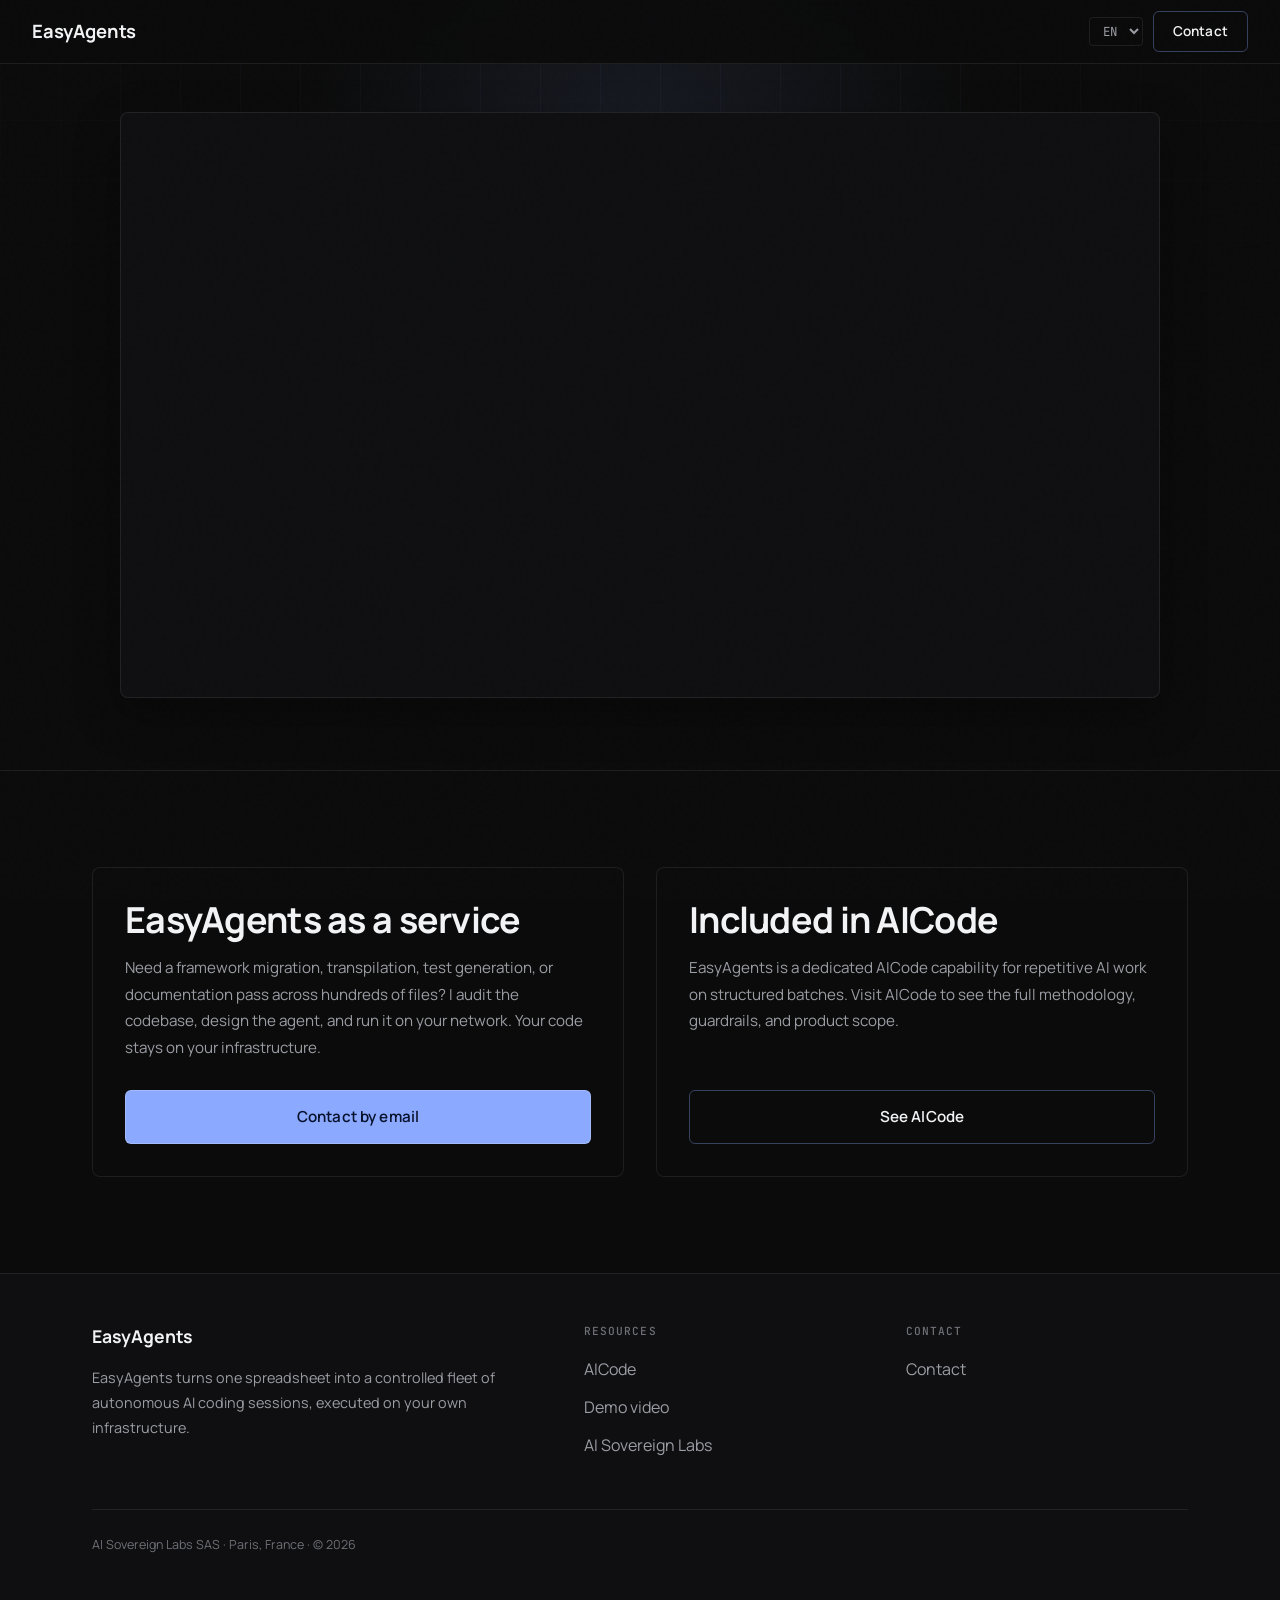
==== index.html @ 942fb8a6 "Update index.html" ====
<!doctype html>
<html lang="en">
  <head>
    <!-- Core document metadata copied from the AICode site pattern and adapted to EasyAgents. -->
    <meta charset="UTF-8" />
    <meta name="viewport" content="width=device-width, initial-scale=1.0" />
    <title>
      EasyAgents: The power of 500 software engineers in a single spreadsheet
    </title>
    <meta
      name="description"
      content="EasyAgents automates repetitive AI workflows on lists of files: tests, documentation, migrations, and transpilation at scale, on your own infrastructure."
    />
    <link
      rel="icon"
      href="data:image/svg+xml,<svg xmlns=%22http://www.w3.org/2000/svg%22 viewBox=%220 0 100 100%22><text y=%22.9em%22 font-size=%2290%22>📊</text></svg>"
    />

    <!-- Social metadata mirrors the public-site contract used by the existing marketing pages. -->
    <meta property="og:type" content="website" />
    <meta property="og:url" content="https://easy-agents.ai/" />
    <meta
      property="og:title"
      content="EasyAgents: The power of 500 software engineers in a single spreadsheet"
    />
    <meta
      property="og:description"
      content="EasyAgents automates repetitive AI workflows on lists of files: tests, documentation, migrations, and transpilation at scale, on your own infrastructure."
    />
    <meta property="twitter:card" content="summary" />
    <meta property="twitter:url" content="https://easy-agents.ai/" />
    <meta
      property="twitter:title"
      content="EasyAgents: The power of 500 software engineers in a single spreadsheet"
    />
    <meta
      property="twitter:description"
      content="EasyAgents automates repetitive AI workflows on lists of files: tests, documentation, migrations, and transpilation at scale, on your own infrastructure."
    />
    <meta name="referrer" content="strict-origin-when-cross-origin" />

    <!-- Fonts stay aligned with the current AICode homepage typography: one sans family for marketing/UI copy and one monospace family for technical accents. -->
    <link rel="preconnect" href="https://fonts.googleapis.com" />
    <link rel="preconnect" href="https://fonts.gstatic.com" crossorigin />
    <link
      rel="stylesheet"
      href="https://fonts.googleapis.com/css2?family=Manrope:wght@400;500;600;700;800&family=JetBrains+Mono:wght@400;500;600&display=swap"
    />
    <link rel="stylesheet" href="/index.css" />
    <script defer src="/index.js"></script>
  </head>

  <body>
    <!-- The top navigation intentionally keeps only the brand, language switcher, and contact action. -->
    <nav class="site-nav">
      <a href="#hero" class="nav-brand" aria-label="EasyAgents home">
        <span>EasyAgents</span>
      </a>

      <div class="nav-right">
        <div class="lang-switcher">
          <select onchange="switchLang(this)" aria-label="Language selection">
            <option value="en" selected>EN</option>
            <option value="fr">FR</option>
          </select>
        </div>

        <a
          href="#"
          id="nav-contact"
          class="btn btn-outline nav-contact"
          onclick="handleContactClick(event)"
          >Contact</a
        >
      </div>
    </nav>

    <!-- The landing page stays intentionally minimal: one video hero, two offer cards, one compact footer. -->
    <main>
      <!-- The hero stays video-only on purpose. The hidden h1 preserves document semantics and accessibility. -->
      <section id="hero" class="section hero-section">
        <div class="hero-grid-bg"></div>
        <div class="hero-glow"></div>

        <div class="container hero-container">
          <h1 class="sr-only">
            EasyAgents: The power of 500 software engineers in a single
            spreadsheet
          </h1>

          <div class="hero-video-frame reveal">
            <iframe
              src="https://www.youtube-nocookie.com/embed/KuNW4_GQmFE"
              title="EasyAgents: The power of 500 software engineers in a single spreadsheet"
              allow="
                accelerometer;
                autoplay;
                clipboard-write;
                encrypted-media;
                gyroscope;
                picture-in-picture;
              "
              allowfullscreen
              loading="lazy"
              referrerpolicy="strict-origin-when-cross-origin"
            ></iframe>
          </div>
        </div>
      </section>

      <!-- The offer section explains both the service model and the product relationship without adding extra navigation complexity. -->
      <section id="offers" class="section">
        <div class="container">
          <div class="cards-grid">
            <article class="site-card reveal reveal-delay-1">
              <div class="site-card-body">
                <h2>EasyAgents as a service</h2>
                <p>
                  Need a framework migration, transpilation, test generation, or
                  documentation pass across hundreds of files? I audit the
                  codebase, design the agent, and run it on your network. Your
                  code stays on your infrastructure.
                </p>
              </div>

              <div class="site-card-actions">
                <a
                  href="#"
                  id="service-contact"
                  class="btn btn-primary btn-full"
                  onclick="handleContactClick(event)"
                  >Contact by email</a
                >
              </div>
            </article>

            <article class="site-card reveal reveal-delay-2">
              <div class="site-card-body">
                <h2>Included in AICode</h2>
                <p>
                  EasyAgents is a dedicated AICode capability for repetitive AI
                  work on structured batches. Visit AICode to see the full
                  methodology, guardrails, and product scope.
                </p>
              </div>

              <div class="site-card-actions">
                <a
                  href="https://ai-code.ai/"
                  target="_blank"
                  rel="noopener"
                  class="btn btn-outline btn-full"
                  >See AICode</a
                >
              </div>
            </article>
          </div>
        </div>
      </section>
    </main>

    <!-- The footer keeps the public-site tone of AICode while staying intentionally lighter. -->
    <footer id="legal">
      <div class="container">
        <div class="footer-inner">
          <div class="footer-brand reveal reveal-delay-1">
            <div class="footer-title">EasyAgents</div>
            <p>
              EasyAgents turns one spreadsheet into a controlled fleet of
              autonomous AI coding sessions, executed on your own
              infrastructure.
            </p>
          </div>

          <div class="footer-col reveal reveal-delay-2">
            <h3>Resources</h3>
            <ul>
              <li>
                <a href="https://ai-code.ai/" target="_blank" rel="noopener"
                  >AICode</a
                >
              </li>
              <li>
                <a
                  href="https://www.youtube.com/watch?v=o988mUmmjLc"
                  target="_blank"
                  rel="noopener"
                  >Demo video</a
                >
              </li>
              <li>
                <a
                  href="https://aisovereignlabs.ai/"
                  target="_blank"
                  rel="noopener"
                  >AI Sovereign Labs</a
                >
              </li>
            </ul>
          </div>

          <div class="footer-col reveal reveal-delay-3">
            <h3>Contact</h3>
            <ul>
              <li>
                <a
                  href="#"
                  id="footer-contact"
                  onclick="handleContactClick(event)"
                  >Contact</a
                >
              </li>
            </ul>
          </div>
        </div>

        <!-- The legal line deliberately stays compact, following the lighter public-site pattern. -->
        <div class="footer-bottom reveal reveal-delay-3">
          <div class="footer-legal">
            AI Sovereign Labs SAS · Paris, France · © 2026
          </div>
        </div>
      </div>
    </footer>
<a href="https://uno.directory" target="_blank" rel="noopener">
  <img src="https://uno.directory/uno-directory.svg" alt="Listed on Uno Directory" width="120" height="30" />
</a>
  </body>
</html>
---- index.css ----
/* ========== RESET & BASE ========== */
*,
*::before,
*::after {
  box-sizing: border-box;
  margin: 0;
  padding: 0;
}

html {
  scroll-behavior: smooth;
  font-size: 16px;
}

body {
  background: #0b0b0b;
  color: #f2f3f5;
  font-family: "Manrope", sans-serif;
  font-weight: 400;
  line-height: 1.65;
  overflow-x: hidden;
}

/* ========== CSS VARIABLES ========== */
/* Cool blue accent + neutrals, aligned with the AICode homepage "B" system. */
:root {
  --accent: #8aa9ff;
  --accent-dim: #6e8fe0;
  --accent-soft: #aebfff;
  --accent-glow: rgba(138, 169, 255, 0.16);
  --accent-tint: rgba(138, 169, 255, 0.08);
  --bg: #0b0b0b;
  --bg2: #0f0f11;
  --bg3: #141417;
  --border: rgba(255, 255, 255, 0.08);
  --border-bright: rgba(138, 169, 255, 0.34);
  --text: #f2f3f5;
  --text-dim: #9b9da4;
  --text-muted: #6e7077;
}

/* ========== SCROLLBAR ========== */
::-webkit-scrollbar {
  width: 8px;
}

::-webkit-scrollbar-track {
  background: var(--bg);
}

::-webkit-scrollbar-thumb {
  background: var(--accent-dim);
  border-radius: 2px;
}

/* ========== NOISE TEXTURE OVERLAY ========== */
body::before {
  content: "";
  position: fixed;
  inset: 0;
  background-image: url("data:image/svg+xml,%3Csvg viewBox='0 0 256 256' xmlns='http://www.w3.org/2000/svg'%3E%3Cfilter id='n'%3E%3CfeTurbulence type='fractalNoise' baseFrequency='0.9' numOctaves='4' stitchTiles='stitch'/%3E%3C/filter%3E%3Crect width='100%25' height='100%25' filter='url(%23n)' opacity='0.025'/%3E%3C/svg%3E");
  pointer-events: none;
  z-index: 1000;
  opacity: 0.6;
}

/* ========== TYPOGRAPHY ========== */
/* Mirror the AICode homepage font system so both public sites feel like the same product family. */
h1,
h2 {
  font-family: "Manrope", sans-serif;
  font-weight: 700;
  line-height: 1.1;
  letter-spacing: -0.02em;
}

h2 {
  font-size: clamp(1.44rem, 2.8vw, 2.4rem);
}

/* Reserve the monospace family for compact technical labels, comparable to AICode's eyebrow and code accents. */
h3 {
  font-family: "JetBrains Mono", monospace;
  font-size: 0.7rem;
  font-weight: 500;
  letter-spacing: 0.1em;
  text-transform: uppercase;
}

p {
  line-height: 1.75;
}

a {
  color: inherit;
  text-decoration: none;
}

/* Keep future technical snippets on the same monospace family used by the main AICode marketing site. */
code,
.mono {
  font-family: "JetBrains Mono", monospace;
}

/* ========== LAYOUT ========== */
.container {
  max-width: 1160px;
  margin: 0 auto;
  padding: 0 2rem;
}

.section {
  padding: 6rem 0;
  position: relative;
}

.section + .section {
  border-top: 1px solid var(--border);
}

/* ========== ACCESSIBILITY ========== */
.sr-only {
  position: absolute;
  width: 1px;
  height: 1px;
  padding: 0;
  margin: -1px;
  overflow: hidden;
  clip: rect(0, 0, 0, 0);
  white-space: nowrap;
  border: 0;
}

/* ========== SCROLL REVEAL ========== */
.reveal {
  opacity: 0;
  transform: translateY(32px);
  transition:
    opacity 0.7s cubic-bezier(0.22, 0.61, 0.36, 1),
    transform 0.7s cubic-bezier(0.22, 0.61, 0.36, 1);
}

.reveal.visible {
  opacity: 1;
  transform: none;
}

.reveal-delay-1 {
  transition-delay: 0.1s;
}

.reveal-delay-2 {
  transition-delay: 0.22s;
}

.reveal-delay-3 {
  transition-delay: 0.34s;
}

/* ========== BUTTONS ========== */
/* Both variants keep a visible outline, matching the AICode homepage button system. */
.btn {
  display: inline-flex;
  align-items: center;
  justify-content: center;
  gap: 0.5rem;
  padding: 0.85rem 1.8rem;
  border-radius: 6px;
  font-family: "Manrope", sans-serif;
  font-weight: 600;
  font-size: 0.95rem;
  letter-spacing: 0.01em;
  cursor: pointer;
  transition: all 0.22s;
  border: 1px solid transparent;
}

.btn-full {
  width: 100%;
}

.btn-primary {
  background: var(--accent);
  color: #08122c;
  border: 1px solid rgba(255, 255, 255, 0.22);
}

.btn-primary:hover {
  background: var(--accent-soft);
  transform: translateY(-1px);
  box-shadow: 0 6px 24px rgba(138, 169, 255, 0.3);
}

.btn-outline {
  background: transparent;
  color: var(--text);
  border: 1px solid var(--border-bright);
}

.btn-outline:hover {
  border-color: var(--accent);
  color: var(--accent);
  transform: translateY(-1px);
}

/* ========== TOP NAVIGATION ========== */
.site-nav {
  position: fixed;
  top: 0;
  left: 0;
  right: 0;
  z-index: 500;
  height: 64px;
  padding: 0 2rem;
  display: flex;
  align-items: center;
  justify-content: space-between;
  border-bottom: 1px solid var(--border);
  background: rgba(11, 11, 11, 0.88);
  backdrop-filter: blur(12px);
  -webkit-backdrop-filter: blur(12px);
  transition: background 0.3s;
}

.nav-brand {
  display: inline-flex;
  align-items: center;
  gap: 0.6rem;
  font-family: "Manrope", sans-serif;
  font-weight: 700;
  font-size: 1.15rem;
  letter-spacing: -0.01em;
}

.nav-right {
  display: flex;
  align-items: center;
  gap: 0.6rem;
}

.nav-contact {
  padding: 0.5rem 1.2rem;
  font-size: 0.85rem;
}

/* ========== LANGUAGE SWITCHER ========== */
.lang-switcher select {
  background: transparent;
  color: var(--text-dim);
  border: 1px solid var(--border);
  padding: 0.28rem 0.55rem;
  font-family: "JetBrains Mono", monospace;
  font-size: 0.78rem;
  border-radius: 4px;
  cursor: pointer;
  transition: all 0.2s;
}

.lang-switcher select:hover {
  border-color: var(--accent);
  color: var(--text);
}

.lang-switcher select option {
  background: var(--bg2);
  color: var(--text);
}

/* ========== HERO ========== */
.hero-section {
  padding-top: 112px;
  padding-bottom: 4.5rem;
  overflow: hidden;
}

.hero-grid-bg {
  position: absolute;
  inset: 0;
  background-image:
    linear-gradient(rgba(138, 169, 255, 0.05) 1px, transparent 1px),
    linear-gradient(90deg, rgba(138, 169, 255, 0.05) 1px, transparent 1px);
  background-size: 60px 60px;
  mask-image: radial-gradient(ellipse 80% 60% at 50% 0%, black, transparent);
  -webkit-mask-image: radial-gradient(
    ellipse 80% 60% at 50% 0%,
    black,
    transparent
  );
}

.hero-glow {
  position: absolute;
  top: -120px;
  left: 50%;
  transform: translateX(-50%);
  width: 700px;
  height: 500px;
  background: radial-gradient(
    ellipse,
    rgba(138, 169, 255, 0.1) 0%,
    transparent 70%
  );
  pointer-events: none;
}

.hero-container {
  position: relative;
  z-index: 2;
}

.hero-video-frame {
  max-width: 1040px;
  margin: 0 auto;
  border-radius: 8px;
  overflow: hidden;
  border: 1px solid var(--border);
  background: var(--bg2);
  box-shadow: 0 16px 44px rgba(0, 0, 0, 0.35);
}

.hero-video-frame iframe {
  width: 100%;
  aspect-ratio: 16 / 9;
  display: block;
  border: none;
}

/* ========== OFFER CARDS ========== */
.cards-grid {
  display: grid;
  grid-template-columns: repeat(2, minmax(0, 1fr));
  gap: 2rem;
}

.site-card {
  display: flex;
  flex-direction: column;
  min-height: 100%;
  padding: 2rem;
  border: 1px solid var(--border);
  border-radius: 8px;
  background: var(--bg);
  transition:
    border-color 0.3s,
    transform 0.3s;
}

.site-card:hover {
  border-color: var(--border-bright);
  transform: translateY(-3px);
}

.site-card-body p {
  margin-top: 1rem;
  color: var(--text-dim);
  font-size: 0.95rem;
}

.site-card-actions {
  margin-top: auto;
  padding-top: 1.75rem;
}

/* ========== FOOTER ========== */
footer {
  background: var(--bg2);
  border-top: 1px solid var(--border);
  padding: 3rem 0;
}

.footer-inner {
  display: grid;
  grid-template-columns: 1.6fr 1fr 1fr;
  gap: 2.5rem;
}

.footer-title {
  font-family: "Manrope", sans-serif;
  font-weight: 700;
  font-size: 1.1rem;
  letter-spacing: -0.01em;
}

.footer-brand p {
  margin-top: 0.85rem;
  color: var(--text-dim);
  font-size: 0.9rem;
  max-width: 28rem;
}

.footer-col ul {
  list-style: none;
}

.footer-col h3 {
  color: var(--text-muted);
  margin-bottom: 1rem;
}

.footer-col li {
  margin-bottom: 0.7rem;
}

.footer-col a {
  color: var(--text-dim);
  transition: color 0.2s;
}

.footer-col a:hover {
  color: var(--accent);
}

.footer-bottom {
  margin-top: 2.5rem;
  padding-top: 1.5rem;
  border-top: 1px solid var(--border);
}

.footer-legal {
  color: var(--text-muted);
  font-size: 0.78rem;
  line-height: 1.7;
}

/* ========== RESPONSIVE ========== */
@media (max-width: 900px) {
  .cards-grid {
    grid-template-columns: 1fr;
  }

  .footer-inner {
    grid-template-columns: 1fr 1fr;
  }
}

@media (max-width: 600px) {
  .site-nav {
    height: 60px;
    padding: 0 1rem;
  }

  .nav-right {
    gap: 0.4rem;
  }

  .nav-contact,
  .btn {
    padding: 0.75rem 1rem;
  }

  .nav-contact {
    font-size: 0.82rem;
  }

  .container {
    padding: 0 1rem;
  }

  .section {
    padding: 4.5rem 0;
  }

  .hero-section {
    padding-top: 96px;
    padding-bottom: 3.5rem;
  }

  .site-card {
    padding: 1.5rem;
  }

  .footer-inner {
    grid-template-columns: 1fr;
  }
}
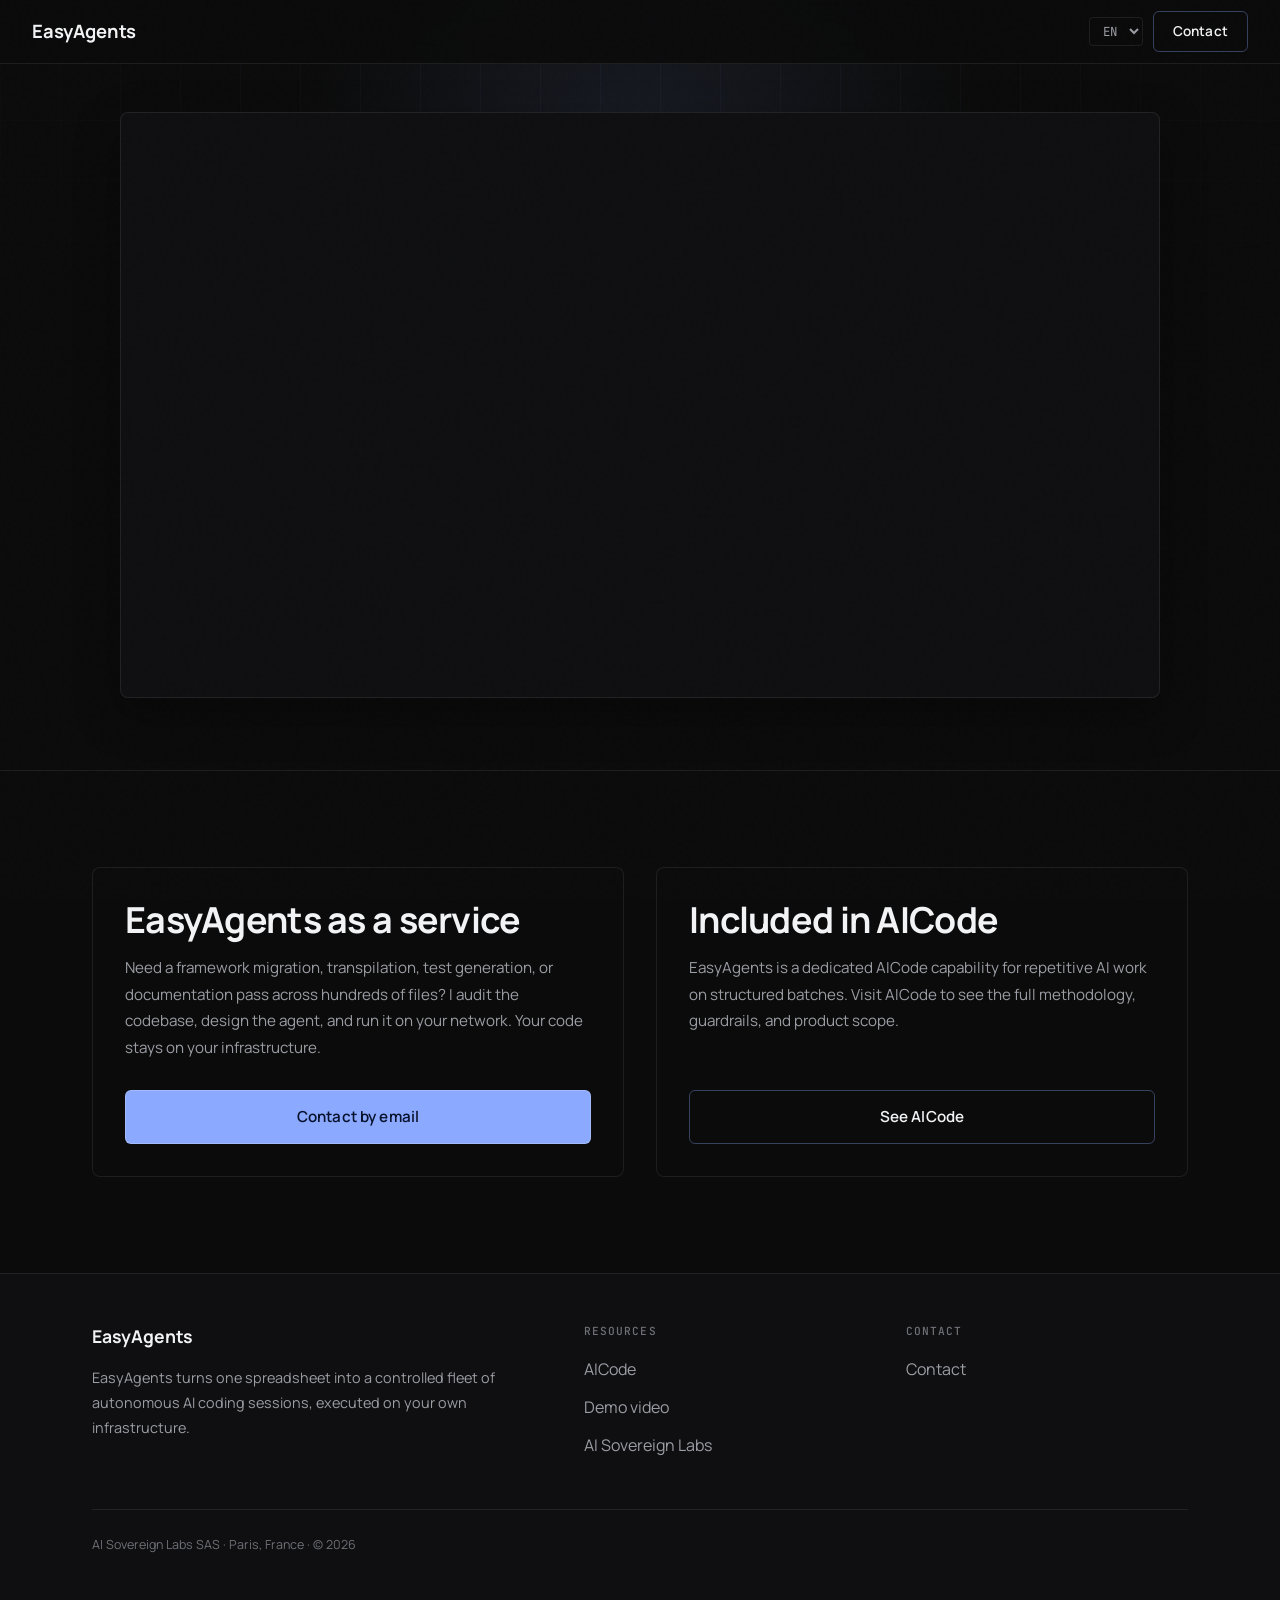
==== commit 6be40f5e: "Update index.html" ====
--- a/index.html
+++ b/index.html
@@ -222,8 +222,5 @@
         </div>
       </div>
     </footer>
-<a href="https://uno.directory" target="_blank" rel="noopener">
-  <img src="https://uno.directory/uno-directory.svg" alt="Listed on Uno Directory" width="120" height="30" />
-</a>
   </body>
 </html>
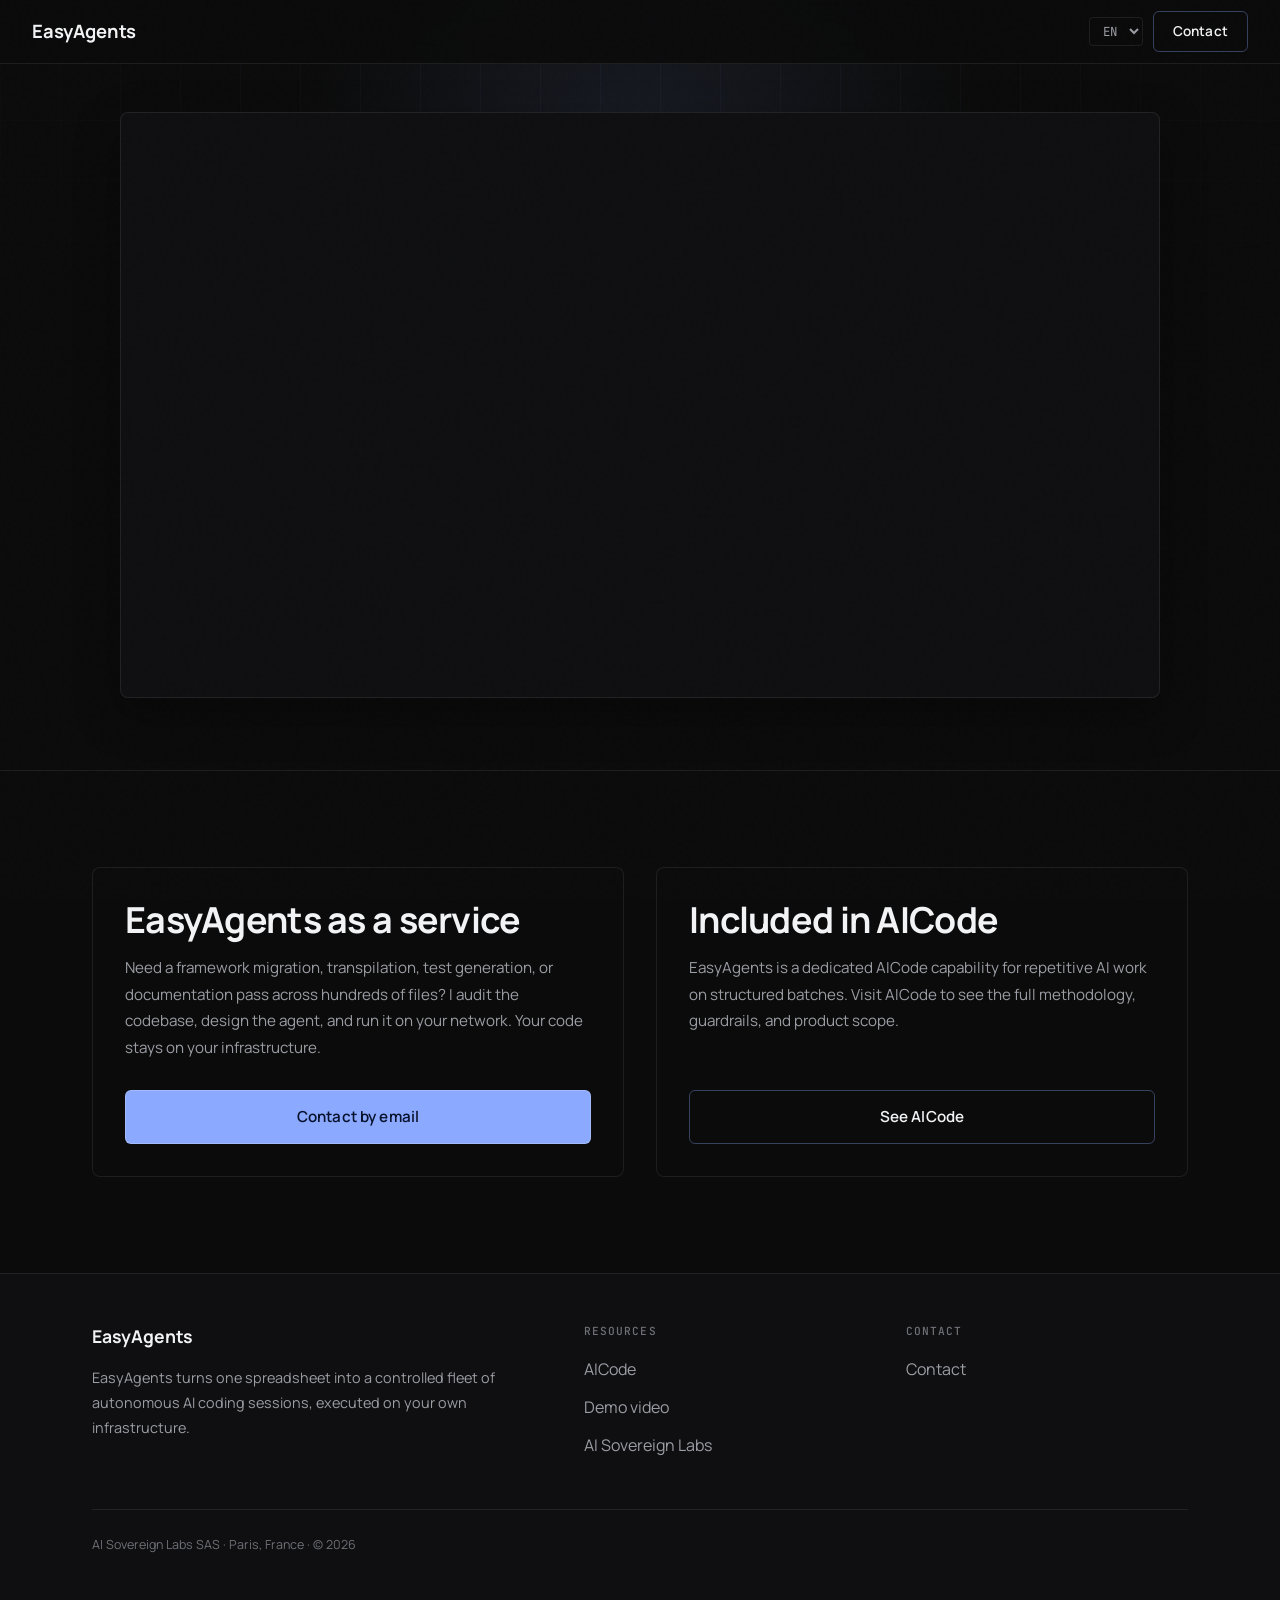
==== commit aff43c02: "Update index.html" ====
--- a/index.html
+++ b/index.html
@@ -222,5 +222,6 @@
         </div>
       </div>
     </footer>
+<a href="https://navs.site" title="AI Sites | 2026">AI Nav Site</a>
   </body>
 </html>
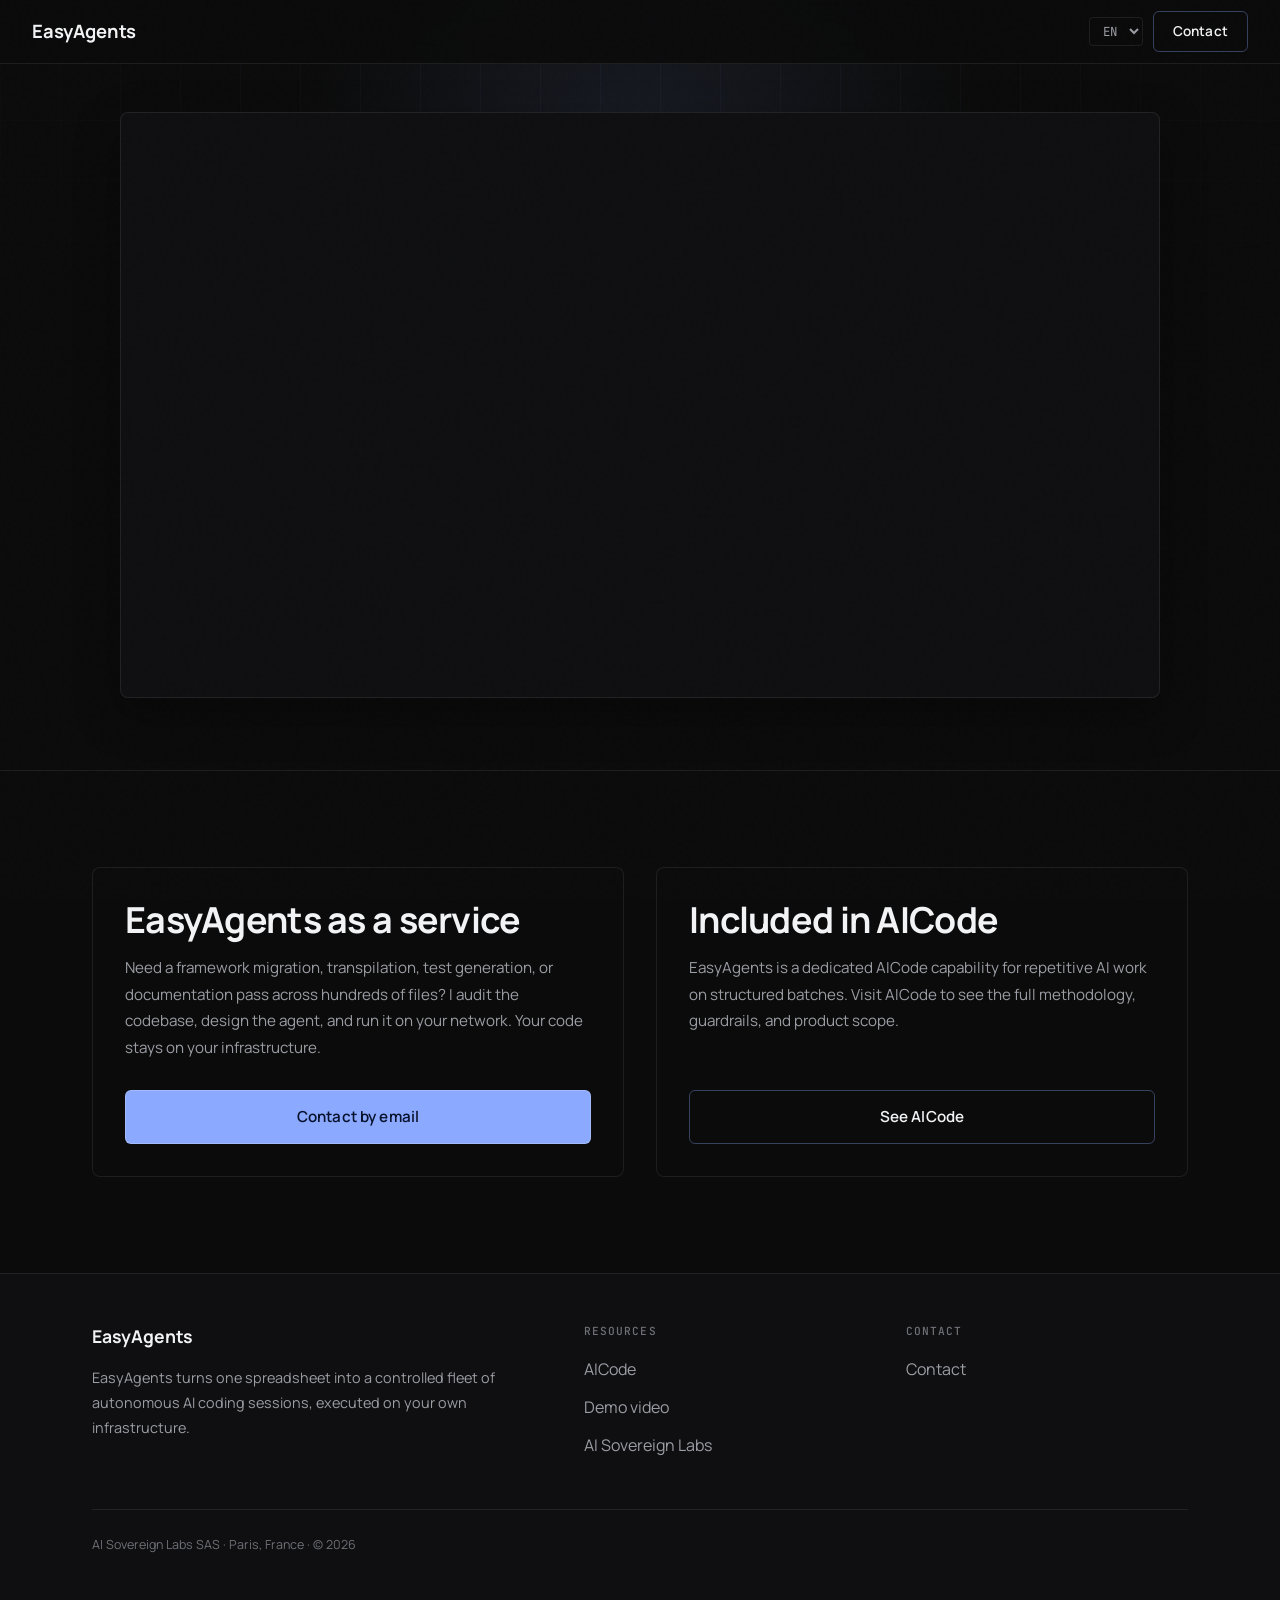
==== commit 53d96c8f: "Update index.html" ====
--- a/index.html
+++ b/index.html
@@ -222,6 +222,5 @@
         </div>
       </div>
     </footer>
-<a href="https://navs.site" title="AI Sites | 2026">AI Nav Site</a>
   </body>
 </html>
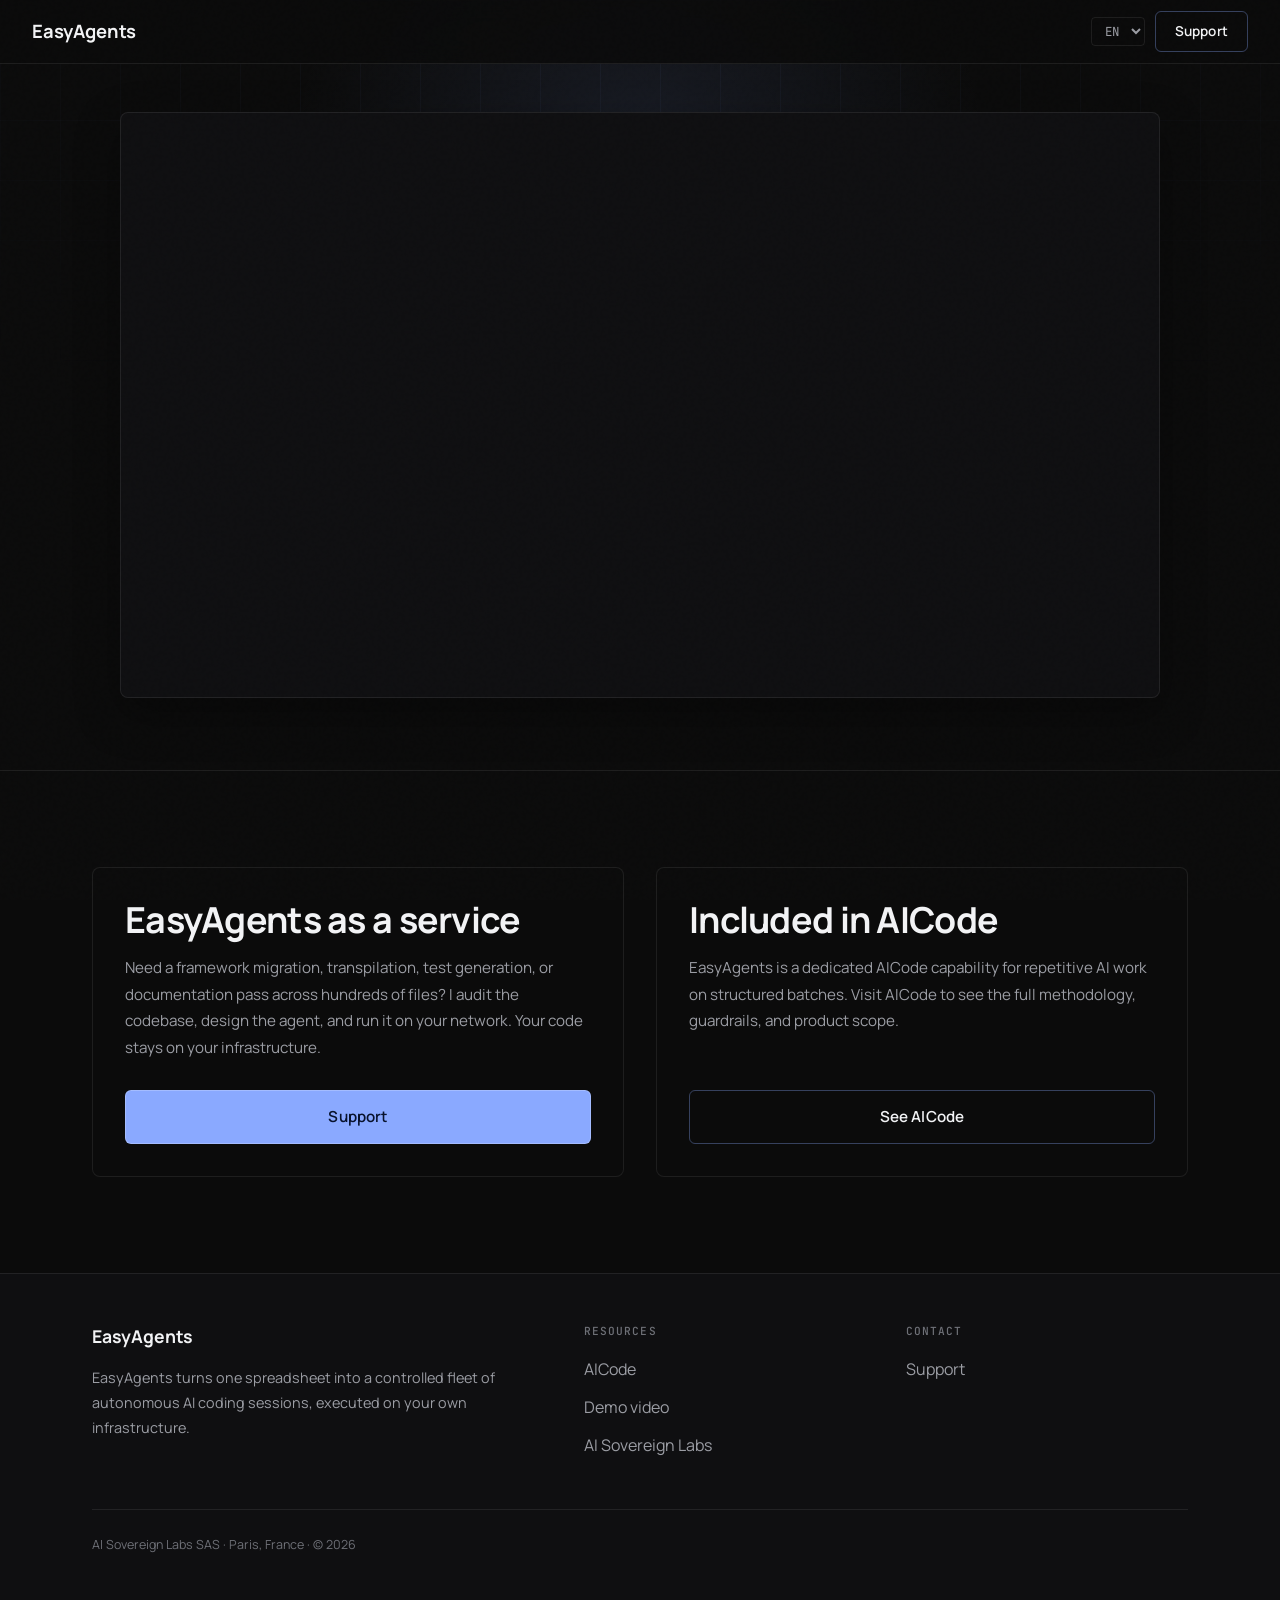
==== commit 1265b18e: "Add files via upload" ====
--- a/index.html
+++ b/index.html
@@ -51,9 +51,9 @@
   </head>
 
   <body>
-    <!-- The top navigation intentionally keeps only the brand, language switcher, and contact action. -->
+    <!-- The top navigation intentionally keeps only the brand, language switcher, and support action. -->
     <nav class="site-nav">
-      <a href="#hero" class="nav-brand" aria-label="EasyAgents home">
+      <a href="/" class="nav-brand" aria-label="EasyAgents home">
         <span>EasyAgents</span>
       </a>
 
@@ -66,11 +66,12 @@
         </div>
 
         <a
-          href="#"
+          href="https://aisovereignlabs.zohodesk.eu"
+          target="_blank"
+          rel="noopener"
           id="nav-contact"
           class="btn btn-outline nav-contact"
-          onclick="handleContactClick(event)"
-          >Contact</a
+          >Support</a
         >
       </div>
     </nav>
@@ -125,11 +126,12 @@
 
               <div class="site-card-actions">
                 <a
-                  href="#"
+                  href="https://aisovereignlabs.zohodesk.eu"
+                  target="_blank"
+                  rel="noopener"
                   id="service-contact"
                   class="btn btn-primary btn-full"
-                  onclick="handleContactClick(event)"
-                  >Contact by email</a
+                  >Support</a
                 >
               </div>
             </article>
@@ -204,10 +206,11 @@
             <ul>
               <li>
                 <a
-                  href="#"
+                  href="https://aisovereignlabs.zohodesk.eu"
+                  target="_blank"
+                  rel="noopener"
                   id="footer-contact"
-                  onclick="handleContactClick(event)"
-                  >Contact</a
+                  >Support</a
                 >
               </li>
             </ul>
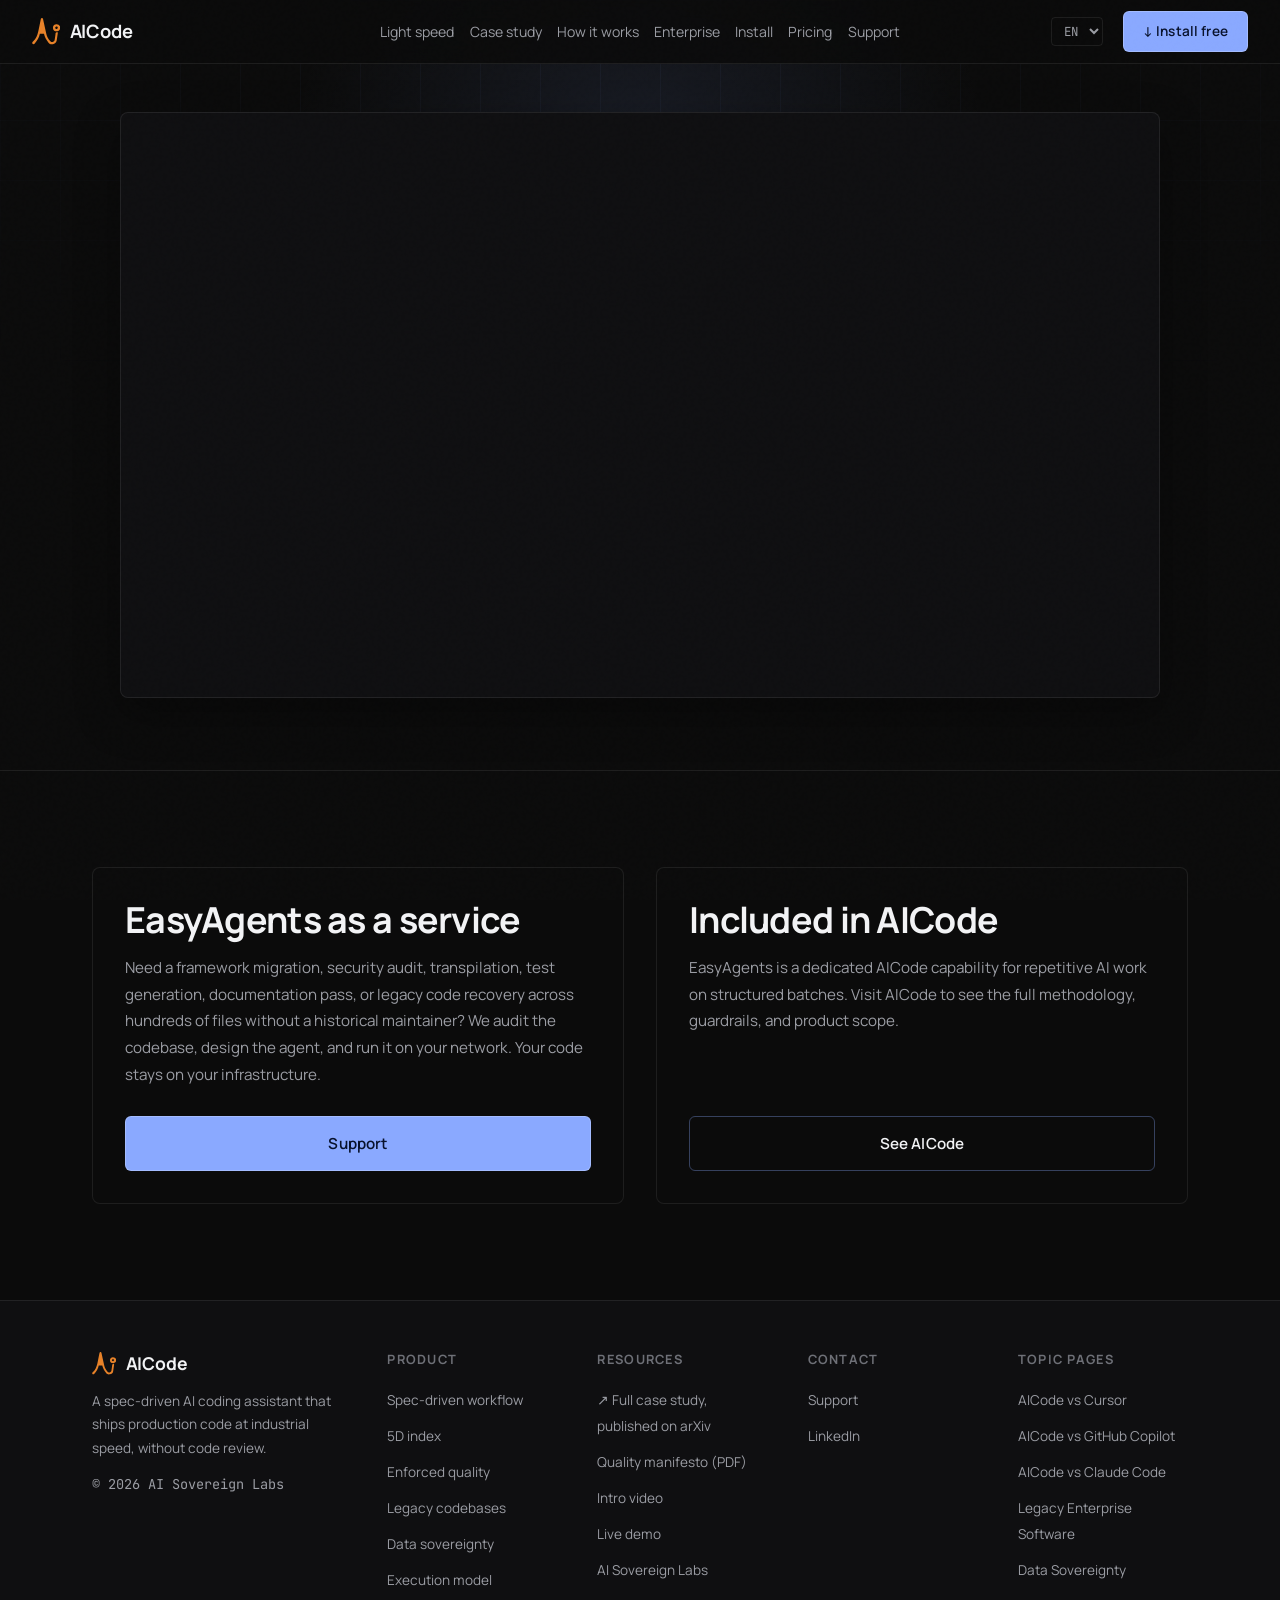
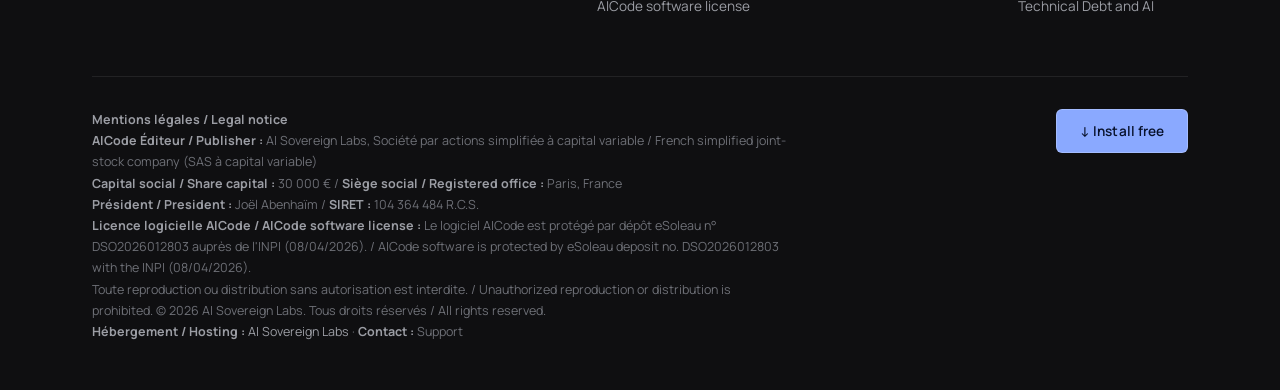
==== commit 6d038029: "Add files via upload" ====
--- a/index.html
+++ b/index.html
@@ -47,36 +47,88 @@
       href="https://fonts.googleapis.com/css2?family=Manrope:wght@400;500;600;700;800&family=JetBrains+Mono:wght@400;500;600&display=swap"
     />
     <link rel="stylesheet" href="/index.css" />
+    <!-- The shared shell styles are mirrored locally because easy-agents.ai is deployed separately. -->
+    <link rel="stylesheet" href="/assets/header.css" />
+    <link rel="stylesheet" href="/assets/footer.css" />
     <script defer src="/index.js"></script>
   </head>
 
   <body>
-    <!-- The top navigation intentionally keeps only the brand, language switcher, and support action. -->
+    <!-- AICODE_SHARED_HEADER_START: generated from partials/header.html -->
     <nav class="site-nav">
-      <a href="/" class="nav-brand" aria-label="EasyAgents home">
-        <span>EasyAgents</span>
+      <a href="https://ai-code.ai/" class="nav-logo" aria-label="AICode home">
+        <svg
+          xmlns="http://www.w3.org/2000/svg"
+          viewBox="0 0 100 100"
+          class="logo-svg"
+        >
+          <path
+            fill="currentColor"
+            d="M1,90.4 C4.3,86.6 8.1,83.5 10.9,79.7 C18.8,69.5 21.2,57 23.9,44.8 C26.6,32.9 28.6,20.8 31.2,8.8 C31.6,6.6 32.4,3.8 35.6,4 C39.2,4.3 39.4,7.3 40,9.9 C43.7,26.6 47.3,43.3 51,59.9 C53.2,69.9 58.3,78.4 64.8,86.1 C66.2,87.8 68.8,89.8 70.6,89.6 C75.2,89.1 79.8,87.2 80.8,82.1 C82.3,75.1 83,68 84,60.9 C84.1,59.8 83.7,58.2 84.3,57.5 C85.7,55.8 87.6,53.4 89.4,53.3 C92.2,53.2 92.3,56.2 92,58.5 C90.7,67.3 89.4,76.1 88,84.9 C86.8,92.5 81.1,95.2 74.5,97 C68.3,98.6 63.5,97.3 59,91.8 C51.2,82.4 45.6,72.2 42.8,60.2 C38,60.2 33.2,60.2 28.1,60.2 C25.7,73.6 18.2,84.4 9.8,94.6 C7.5,97.5 4.6,97.5 1.3,95.7 L1,90.4Z M37.3,52 C34.8,52 33.1,52 30.8,52 C32.3,44 33.8,36.3 35.4,28.1 C37,35.5 38.6,42.3 39.8,49.3 C39.98,50 38.2,51.1 37.3,52Z"
+          />
+          <path
+            fill="currentColor"
+            d="M101,42.6 C100.1,43.7 98.8,44.3 98.4,45.2 C95.6,51.4 87.4,51.9 83.1,50.5 C76.9,48.5 74,42.8 75,35.7 C75.8,30.2 80.8,26.4 86.6,25.9 C93.6,25.4 97.3,29.4 100.7,34.3 L101,42.6Z M86.7,34 C83.3,34.6 82.3,37.2 83.2,39.8 C83.7,41.2 86.3,42.8 87.9,42.7 C89.3,42.6 91.4,40.6 91.8,39 C92.6,36 90.9,34 86.7,34Z"
+          />
+        </svg>
+        <span>AICode</span>
       </a>
 
-      <div class="nav-right">
+      <!-- One shared panel hosts the single language selector and the single nav list.
+           Desktop keeps them inline, while mobile reuses the exact same nodes in the fullscreen sheet. -->
+      <div id="site-nav-panel" class="nav-panel" data-nav-panel aria-hidden="false">
         <div class="lang-switcher">
           <select onchange="switchLang(this)" aria-label="Language selection">
-            <option value="en" selected>EN</option>
+            <option value="en">EN</option>
             <option value="fr">FR</option>
           </select>
         </div>
-
-        <a
-          href="https://aisovereignlabs.zohodesk.eu"
-          target="_blank"
-          rel="noopener"
-          id="nav-contact"
-          class="btn btn-outline nav-contact"
-          >Support</a
-        >
+        <ul class="nav-links">
+          <li><a href="https://ai-code.ai/#hero">Light speed</a></li>
+          <li><a href="https://ai-code.ai/#case-study">Case study</a></li>
+          <li><a href="https://ai-code.ai/#speed">How it works</a></li>
+          <li><a href="https://ai-code.ai/#enterprise">Enterprise</a></li>
+          <li><a href="https://ai-code.ai/#install">Install</a></li>
+          <li><a href="https://ai-code.ai/#pricing">Pricing</a></li>
+          <li>
+            <a
+              href="https://aisovereignlabs.zohodesk.eu"
+              target="_blank"
+              rel="noopener"
+              id="nav-contact"
+              >Support</a
+            >
+          </li>
+        </ul>
       </div>
+
+      <a
+        href="https://marketplace.visualstudio.com/items?itemName=joelabenhaim.aicode-ja"
+        target="_blank"
+        rel="noopener"
+        class="btn btn-primary nav-cta"
+      >
+        ↓ Install free
+      </a>
+
+      <button
+        type="button"
+        class="nav-toggle"
+        data-nav-toggle
+        aria-controls="site-nav-panel"
+        aria-expanded="false"
+        aria-label="Open mobile menu"
+        data-label-open="Open mobile menu"
+        data-label-close="Close mobile menu"
+      >
+        <span class="nav-toggle-bar" aria-hidden="true"></span>
+        <span class="nav-toggle-bar" aria-hidden="true"></span>
+        <span class="nav-toggle-bar" aria-hidden="true"></span>
+      </button>
     </nav>
-
-    <!-- The landing page stays intentionally minimal: one video hero, two offer cards, one compact footer. -->
+    <!-- AICODE_SHARED_HEADER_END -->
+
+    <!-- The landing page stays intentionally minimal: one video hero and two offer cards. -->
     <main>
       <!-- The hero stays video-only on purpose. The hidden h1 preserves document semantics and accessibility. -->
       <section id="hero" class="section hero-section">
@@ -117,10 +169,11 @@
               <div class="site-card-body">
                 <h2>EasyAgents as a service</h2>
                 <p>
-                  Need a framework migration, transpilation, test generation, or
-                  documentation pass across hundreds of files? I audit the
-                  codebase, design the agent, and run it on your network. Your
-                  code stays on your infrastructure.
+                  Need a framework migration, security audit, transpilation,
+                  test generation, documentation pass, or legacy code recovery
+                  across hundreds of files without a historical maintainer? We
+                  audit the codebase, design the agent, and run it on your
+                  network. Your code stays on your infrastructure.
                 </p>
               </div>
 
@@ -147,11 +200,7 @@
               </div>
 
               <div class="site-card-actions">
-                <a
-                  href="https://ai-code.ai/"
-                  target="_blank"
-                  rel="noopener"
-                  class="btn btn-outline btn-full"
+                <a href="https://ai-code.ai/" class="btn btn-outline btn-full"
                   >See AICode</a
                 >
               </div>
@@ -161,48 +210,93 @@
       </section>
     </main>
 
-    <!-- The footer keeps the public-site tone of AICode while staying intentionally lighter. -->
+    <!-- AICODE_SHARED_FOOTER_START: generated from partials/footer.html -->
     <footer id="legal">
       <div class="container">
         <div class="footer-inner">
-          <div class="footer-brand reveal reveal-delay-1">
-            <div class="footer-title">EasyAgents</div>
+          <div class="footer-brand">
+            <div class="footer-logo">
+              <svg xmlns="http://www.w3.org/2000/svg" viewBox="0 0 100 100">
+                <path
+                  fill="currentColor"
+                  d="M1,90.4 C4.3,86.6 8.1,83.5 10.9,79.7 C18.8,69.5 21.2,57 23.9,44.8 C26.6,32.9 28.6,20.8 31.2,8.8 C31.6,6.6 32.4,3.8 35.6,4 C39.2,4.3 39.4,7.3 40,9.9 C43.7,26.6 47.3,43.3 51,59.9 C53.2,69.9 58.3,78.4 64.8,86.1 C66.2,87.8 68.8,89.8 70.6,89.6 C75.2,89.1 79.8,87.2 80.8,82.1 C82.3,75.1 83,68 84,60.9 C84.1,59.8 83.7,58.2 84.3,57.5 C85.7,55.8 87.6,53.4 89.4,53.3 C92.2,53.2 92.3,56.2 92,58.5 C90.7,67.3 89.4,76.1 88,84.9 C86.8,92.5 81.1,95.2 74.5,97 C68.3,98.6 63.5,97.3 59,91.8 C51.2,82.4 45.6,72.2 42.8,60.2 C38,60.2 33.2,60.2 28.1,60.2 C25.7,73.6 18.2,84.4 9.8,94.6 C7.5,97.5 4.6,97.5 1.3,95.7 L1,90.4Z M37.3,52 C34.8,52 33.1,52 30.8,52 C32.3,44 33.8,36.3 35.4,28.1 C37,35.5 38.6,42.3 39.8,49.3 C39.98,50 38.2,51.1 37.3,52Z"
+                />
+                <path
+                  fill="currentColor"
+                  d="M101,42.6 C100.1,43.7 98.8,44.3 98.4,45.2 C95.6,51.4 87.4,51.9 83.1,50.5 C76.9,48.5 74,42.8 75,35.7 C75.8,30.2 80.8,26.4 86.6,25.9 C93.6,25.4 97.3,29.4 100.7,34.3 L101,42.6Z M86.7,34 C83.3,34.6 82.3,37.2 83.2,39.8 C83.7,41.2 86.3,42.8 87.9,42.7 C89.3,42.6 91.4,40.6 91.8,39 C92.6,36 90.9,34 86.7,34Z"
+                />
+              </svg>
+              AICode
+            </div>
             <p>
-              EasyAgents turns one spreadsheet into a controlled fleet of
-              autonomous AI coding sessions, executed on your own
-              infrastructure.
+              A spec-driven AI coding assistant that ships production code at
+              industrial speed, without code review.
             </p>
-          </div>
-
-          <div class="footer-col reveal reveal-delay-2">
-            <h3>Resources</h3>
+            <p class="footer-copyright">© 2026 AI Sovereign Labs</p>
+          </div>
+
+          <div class="footer-col">
+            <h5>Product</h5>
             <ul>
-              <li>
-                <a href="https://ai-code.ai/" target="_blank" rel="noopener"
-                  >AICode</a
-                >
-              </li>
-              <li>
-                <a
-                  href="https://www.youtube.com/watch?v=o988mUmmjLc"
-                  target="_blank"
-                  rel="noopener"
-                  >Demo video</a
-                >
-              </li>
-              <li>
-                <a
-                  href="https://aisovereignlabs.ai/"
-                  target="_blank"
-                  rel="noopener"
+              <li><a href="https://ai-code.ai/workflow/">Spec-driven workflow</a></li>
+              <li><a href="https://ai-code.ai/index-5d/">5D index</a></li>
+              <li><a href="https://ai-code.ai/quality/">Enforced quality</a></li>
+              <li><a href="https://ai-code.ai/legacy/">Legacy codebases</a></li>
+              <li><a href="https://ai-code.ai/sovereignty/">Data sovereignty</a></li>
+              <li><a href="https://ai-code.ai/execution-model/">Execution model</a></li>
+            </ul>
+          </div>
+
+          <div class="footer-col">
+            <h5>Resources</h5>
+            <ul>
+              <li>
+                <a
+                  href="https://arxiv.org/abs/2608.12440"
+                  target="_blank"
+                  rel="noopener"
+                  >↗ Full case study, published on arXiv</a
+                >
+              </li>
+              <li>
+                <a
+                  href="https://ai-code.ai/docs/abenhaim-quality-assurance-en.pdf"
+                  target="_blank"
+                  rel="noopener"
+                  >Quality manifesto (PDF)</a
+                >
+              </li>
+              <li>
+                <a
+                  href="https://youtu.be/RMB0etc3DnI"
+                  target="_blank"
+                  rel="noopener"
+                  >Intro video</a
+                >
+              </li>
+              <li>
+                <a
+                  href="https://youtu.be/VPrU8WZJOVs"
+                  target="_blank"
+                  rel="noopener"
+                  >Live demo</a
+                >
+              </li>
+              <li>
+                <a href="https://aisovereignlabs.ai/" target="_blank" rel="noopener"
                   >AI Sovereign Labs</a
                 >
               </li>
+              <li>
+                <a href="https://ai-code.ai/docs/LICENSE.txt" target="_blank" rel="noopener"
+                  >AICode software license</a
+                >
+              </li>
             </ul>
           </div>
 
-          <div class="footer-col reveal reveal-delay-3">
-            <h3>Contact</h3>
+          <div class="footer-col">
+            <h5>Contact</h5>
             <ul>
               <li>
                 <a
@@ -213,17 +307,99 @@
                   >Support</a
                 >
               </li>
+              <li>
+                <a
+                  href="https://www.linkedin.com/company/ai-sovereign-labs"
+                  target="_blank"
+                  rel="noopener"
+                  >LinkedIn</a
+                >
+              </li>
             </ul>
           </div>
+
+          <div class="footer-col footer-topics">
+            <h5>Topic pages</h5>
+            <ul>
+              <li>
+                <a href="https://ai-code.ai/topics/vs-cursor">AICode vs Cursor</a>
+              </li>
+              <li>
+                <a href="https://ai-code.ai/topics/vs-copilot"
+                  >AICode vs GitHub Copilot</a
+                >
+              </li>
+              <li>
+                <a href="https://ai-code.ai/topics/vs-claude-code"
+                  >AICode vs Claude Code</a
+                >
+              </li>
+              <li>
+                <a href="https://ai-code.ai/topics/legacy"
+                  >Legacy Enterprise Software</a
+                >
+              </li>
+              <li>
+                <a href="https://ai-code.ai/topics/data-sovereignty"
+                  >Data Sovereignty</a
+                >
+              </li>
+              <li>
+                <a href="https://ai-code.ai/topics/technical-debt"
+                  >Technical Debt and AI</a
+                >
+              </li>
+            </ul>
+          </div>
         </div>
 
-        <!-- The legal line deliberately stays compact, following the lighter public-site pattern. -->
-        <div class="footer-bottom reveal reveal-delay-3">
+        <div class="footer-bottom" id="mentions-legales">
           <div class="footer-legal">
-            AI Sovereign Labs SAS · Paris, France · © 2026
+            <strong>Mentions légales / Legal notice</strong><br />
+            <strong>AICode Éditeur / Publisher :</strong> AI Sovereign Labs, Société
+            par actions simplifiée à capital variable / French simplified
+            joint-stock company (SAS à capital variable)<br />
+            <strong>Capital social / Share capital :</strong> 30 000 € /
+            <strong>Siège social / Registered office :</strong> Paris, France<br />
+            <strong>Président / President :</strong> Joël Abenhaïm /
+            <strong>SIRET :</strong> 104 364 484 R.C.S.<br />
+            <strong>Licence logicielle AICode / AICode software license :</strong>
+            Le logiciel AICode est protégé par dépôt eSoleau n° DSO2026012803 auprès
+            de l'INPI (08/04/2026). / AICode software is protected by eSoleau
+            deposit no. DSO2026012803 with the INPI (08/04/2026).<br />
+            Toute reproduction ou distribution sans autorisation est interdite. /
+            Unauthorized reproduction or distribution is prohibited. © 2026 AI
+            Sovereign Labs. Tous droits réservés / All rights reserved.<br />
+            <strong>Hébergement / Hosting :</strong>
+            <a
+              href="https://aisovereignlabs.ai/"
+              target="_blank"
+              rel="noopener"
+              class="footer-legal-link"
+              >AI Sovereign Labs</a
+            >
+            · <strong>Contact :</strong>
+            <a
+              href="https://aisovereignlabs.zohodesk.eu"
+              target="_blank"
+              rel="noopener"
+              id="footer-legal-contact"
+              >Support</a
+            >
+          </div>
+          <div>
+            <a
+              href="https://marketplace.visualstudio.com/items?itemName=joelabenhaim.aicode-ja"
+              target="_blank"
+              rel="noopener"
+              class="btn btn-primary btn-primary-sm"
+            >
+              ↓ Install free
+            </a>
           </div>
         </div>
       </div>
     </footer>
+    <!-- AICODE_SHARED_FOOTER_END -->
   </body>
 </html>
--- a/index.css
+++ b/index.css
@@ -22,7 +22,7 @@
 }
 
 /* ========== CSS VARIABLES ========== */
-/* Cool blue accent + neutrals, aligned with the AICode homepage "B" system. */
+/* These tokens remain the local foundation consumed by the mirrored shell assets. */
 :root {
   --accent: #8aa9ff;
   --accent-dim: #6e8fe0;
@@ -65,7 +65,7 @@
 }
 
 /* ========== TYPOGRAPHY ========== */
-/* Mirror the AICode homepage font system so both public sites feel like the same product family. */
+/* The page keeps the same type system as AICode so the two domains feel like one product family. */
 h1,
 h2 {
   font-family: "Manrope", sans-serif;
@@ -78,15 +78,6 @@
   font-size: clamp(1.44rem, 2.8vw, 2.4rem);
 }
 
-/* Reserve the monospace family for compact technical labels, comparable to AICode's eyebrow and code accents. */
-h3 {
-  font-family: "JetBrains Mono", monospace;
-  font-size: 0.7rem;
-  font-weight: 500;
-  letter-spacing: 0.1em;
-  text-transform: uppercase;
-}
-
 p {
   line-height: 1.75;
 }
@@ -96,7 +87,7 @@
   text-decoration: none;
 }
 
-/* Keep future technical snippets on the same monospace family used by the main AICode marketing site. */
+/* Keep technical accents aligned with the canonical AICode marketing typography. */
 code,
 .mono {
   font-family: "JetBrains Mono", monospace;
@@ -158,7 +149,7 @@
 }
 
 /* ========== BUTTONS ========== */
-/* Both variants keep a visible outline, matching the AICode homepage button system. */
+/* The shared footer reuses these primitives, so they stay local but generic. */
 .btn {
   display: inline-flex;
   align-items: center;
@@ -191,6 +182,11 @@
   box-shadow: 0 6px 24px rgba(138, 169, 255, 0.3);
 }
 
+.btn-primary-sm {
+  font-size: 0.85rem;
+  padding: 0.6rem 1.4rem;
+}
+
 .btn-outline {
   background: transparent;
   color: var(--text);
@@ -203,70 +199,8 @@
   transform: translateY(-1px);
 }
 
-/* ========== TOP NAVIGATION ========== */
-.site-nav {
-  position: fixed;
-  top: 0;
-  left: 0;
-  right: 0;
-  z-index: 500;
-  height: 64px;
-  padding: 0 2rem;
-  display: flex;
-  align-items: center;
-  justify-content: space-between;
-  border-bottom: 1px solid var(--border);
-  background: rgba(11, 11, 11, 0.88);
-  backdrop-filter: blur(12px);
-  -webkit-backdrop-filter: blur(12px);
-  transition: background 0.3s;
-}
-
-.nav-brand {
-  display: inline-flex;
-  align-items: center;
-  gap: 0.6rem;
-  font-family: "Manrope", sans-serif;
-  font-weight: 700;
-  font-size: 1.15rem;
-  letter-spacing: -0.01em;
-}
-
-.nav-right {
-  display: flex;
-  align-items: center;
-  gap: 0.6rem;
-}
-
-.nav-contact {
-  padding: 0.5rem 1.2rem;
-  font-size: 0.85rem;
-}
-
-/* ========== LANGUAGE SWITCHER ========== */
-.lang-switcher select {
-  background: transparent;
-  color: var(--text-dim);
-  border: 1px solid var(--border);
-  padding: 0.28rem 0.55rem;
-  font-family: "JetBrains Mono", monospace;
-  font-size: 0.78rem;
-  border-radius: 4px;
-  cursor: pointer;
-  transition: all 0.2s;
-}
-
-.lang-switcher select:hover {
-  border-color: var(--accent);
-  color: var(--text);
-}
-
-.lang-switcher select option {
-  background: var(--bg2);
-  color: var(--text);
-}
-
 /* ========== HERO ========== */
+/* The page-specific content starts below the shared fixed header mirrored from AICode. */
 .hero-section {
   padding-top: 112px;
   padding-bottom: 4.5rem;
@@ -361,97 +295,14 @@
   padding-top: 1.75rem;
 }
 
-/* ========== FOOTER ========== */
-footer {
-  background: var(--bg2);
-  border-top: 1px solid var(--border);
-  padding: 3rem 0;
-}
-
-.footer-inner {
-  display: grid;
-  grid-template-columns: 1.6fr 1fr 1fr;
-  gap: 2.5rem;
-}
-
-.footer-title {
-  font-family: "Manrope", sans-serif;
-  font-weight: 700;
-  font-size: 1.1rem;
-  letter-spacing: -0.01em;
-}
-
-.footer-brand p {
-  margin-top: 0.85rem;
-  color: var(--text-dim);
-  font-size: 0.9rem;
-  max-width: 28rem;
-}
-
-.footer-col ul {
-  list-style: none;
-}
-
-.footer-col h3 {
-  color: var(--text-muted);
-  margin-bottom: 1rem;
-}
-
-.footer-col li {
-  margin-bottom: 0.7rem;
-}
-
-.footer-col a {
-  color: var(--text-dim);
-  transition: color 0.2s;
-}
-
-.footer-col a:hover {
-  color: var(--accent);
-}
-
-.footer-bottom {
-  margin-top: 2.5rem;
-  padding-top: 1.5rem;
-  border-top: 1px solid var(--border);
-}
-
-.footer-legal {
-  color: var(--text-muted);
-  font-size: 0.78rem;
-  line-height: 1.7;
-}
-
 /* ========== RESPONSIVE ========== */
 @media (max-width: 900px) {
   .cards-grid {
     grid-template-columns: 1fr;
   }
-
-  .footer-inner {
-    grid-template-columns: 1fr 1fr;
-  }
 }
 
 @media (max-width: 600px) {
-  .site-nav {
-    height: 60px;
-    padding: 0 1rem;
-  }
-
-  .nav-right {
-    gap: 0.4rem;
-  }
-
-  .nav-contact,
-  .btn {
-    padding: 0.75rem 1rem;
-  }
-
-  .nav-contact {
-    font-size: 0.82rem;
-  }
-
   .container {
     padding: 0 1rem;
   }
@@ -469,7 +320,11 @@
     padding: 1.5rem;
   }
 
-  .footer-inner {
-    grid-template-columns: 1fr;
-  }
-}
+  .btn {
+    padding: 0.75rem 1rem;
+  }
+
+  .btn-primary-sm {
+    padding: 0.6rem 1.4rem;
+  }
+}
--- a/assets/header.css
+++ b/assets/header.css
@@ -0,0 +1,303 @@
+/* AICode - shared styles for the statically precomposed header. */
+
+/* ========== NAVIGATION ROOT ========== */
+/* common.js owns the scroll-state background and the burger open/close state. */
+/* The markup intentionally keeps a single language selector and a single nav list.
+   Desktop shows them inline, while mobile reuses the exact same nodes inside a fullscreen sheet. */
+nav.site-nav {
+  position: fixed;
+  top: 0;
+  left: 0;
+  right: 0;
+  z-index: 500;
+  height: 64px;
+  padding: 0 2rem;
+  display: flex;
+  align-items: center;
+  gap: 1rem;
+  border-bottom: 1px solid var(--border);
+  background: rgba(11, 11, 11, 0.88);
+  backdrop-filter: blur(12px);
+  -webkit-backdrop-filter: blur(12px);
+  transition: background 0.3s;
+}
+
+.nav-logo {
+  display: flex;
+  align-items: center;
+  gap: 0.6rem;
+  flex: 0 0 auto;
+  font-family: "Manrope", sans-serif;
+  font-weight: 700;
+  font-size: 1.15rem;
+  letter-spacing: -0.01em;
+  color: var(--text);
+}
+
+.nav-logo svg,
+.logo-svg {
+  width: 28px;
+  height: 28px;
+  color: #e78229;
+  /* brand orange logo mark */
+}
+
+/* This wrapper is the single source of truth for both the desktop inline controls
+   and the mobile fullscreen sheet. */
+.nav-panel {
+  margin-left: auto;
+  flex: 1 1 auto;
+  min-width: 0;
+  display: flex;
+  align-items: center;
+  justify-content: flex-end;
+  gap: 1rem;
+}
+
+/* Mobile needs the language selector first inside the sheet, but desktop still wants
+   the nav links visually before the selector. CSS order handles both with one DOM tree. */
+.lang-switcher {
+  order: 2;
+  flex: 0 0 auto;
+  margin-left: auto;
+  position: relative;
+  z-index: 1;
+}
+
+.nav-links {
+  order: 1;
+  position: absolute;
+  left: 50%;
+  transform: translateX(-50%);
+  min-width: max-content;
+  display: flex;
+  align-items: center;
+  gap: 0.15rem;
+  margin: 0;
+  padding: 0;
+  list-style: none;
+}
+
+.nav-links li {
+  flex: 0 0 auto;
+}
+
+.nav-links a {
+  display: block;
+  padding: 0.2rem 0.4rem;
+  font-size: 0.88rem;
+  color: var(--text-dim);
+  border-radius: 3px;
+  transition: color 0.2s;
+}
+
+.nav-links a:hover {
+  color: var(--text);
+}
+
+.nav-cta {
+  flex: 0 0 auto;
+  margin-left: 0.25rem;
+  padding: 0.5rem 1.2rem !important;
+  font-size: 0.85rem !important;
+  position: relative;
+  z-index: 1;
+}
+
+/* ========== LANG SWITCHER ========== */
+.lang-switcher select {
+  background: transparent;
+  color: var(--text-dim);
+  border: 1px solid var(--border);
+  padding: 4px 8px;
+  font-family: "JetBrains Mono", monospace;
+  font-size: 0.78rem;
+  border-radius: 4px;
+  cursor: pointer;
+  transition: all 0.2s;
+}
+
+.lang-switcher select:hover {
+  border-color: var(--accent);
+  color: var(--text);
+}
+
+.lang-switcher select option {
+  background: var(--bg2);
+  color: var(--text);
+}
+
+/* ========== MOBILE BURGER ========== */
+/* The burger lives in the DOM on every page, but CSS keeps it out of the desktop flow. */
+.nav-toggle {
+  display: none;
+  flex: 0 0 auto;
+  width: 42px;
+  height: 42px;
+  padding: 0;
+  flex-direction: column;
+  align-items: center;
+  justify-content: center;
+  gap: 4px;
+  border: 1px solid var(--border);
+  border-radius: 4px;
+  background: transparent;
+  color: var(--text);
+  cursor: pointer;
+  transition:
+    border-color 0.2s,
+    background 0.2s,
+    color 0.2s;
+}
+
+.nav-toggle:hover,
+.nav-toggle:focus-visible {
+  border-color: var(--accent);
+  background: var(--accent-glow);
+  color: var(--accent-soft);
+}
+
+.nav-toggle:focus-visible {
+  outline: 1px solid var(--accent);
+  outline-offset: 0.2rem;
+}
+
+.nav-toggle-bar {
+  display: block;
+  width: 18px;
+  height: 2px;
+  border-radius: 999px;
+  background: currentColor;
+  transition:
+    transform 0.22s ease,
+    opacity 0.18s ease,
+    background 0.18s ease;
+}
+
+.nav-toggle-bar + .nav-toggle-bar {
+  margin-top: 0;
+}
+
+/* Mobile blocks the document scroll while the fullscreen sheet is open, otherwise
+   the page would continue moving behind the fixed panel. */
+body.has-mobile-nav-open {
+  overflow: hidden;
+}
+
+/* ========== MOBILE SHEET ========== */
+@media (max-width: 600px) {
+  nav.site-nav {
+    padding: 0 1rem;
+    gap: 0.75rem;
+  }
+
+  .nav-cta {
+    display: none;
+  }
+
+  .nav-toggle {
+    display: inline-flex;
+    margin-left: auto;
+    position: relative;
+    z-index: 2;
+  }
+
+  .nav-logo {
+    position: relative;
+    z-index: 2;
+  }
+
+  /* The shared panel becomes a fullscreen sheet under the fixed header, keeping the
+     same selector and links but changing only their layout and interaction surface. */
+  .nav-panel {
+    position: fixed;
+    inset: 0;
+    z-index: 1;
+    width: 100vw;
+    min-height: 100dvh;
+    box-sizing: border-box;
+    margin-left: 0;
+    padding: calc(64px + 1.25rem) 1rem
+      max(2rem, env(safe-area-inset-bottom, 0rem));
+    flex-direction: column;
+    align-items: flex-start;
+    justify-content: flex-start;
+    gap: 1.5rem;
+    overflow-y: auto;
+    background: rgba(11, 11, 11, 1);
+    opacity: 0;
+    visibility: hidden;
+    pointer-events: none;
+    transform: translateY(-100%);
+    transition:
+      transform 0.28s cubic-bezier(0.22, 0.61, 0.36, 1),
+      opacity 0.22s ease,
+      visibility 0s linear 0.28s;
+  }
+
+  nav.site-nav.is-mobile-nav-open .nav-panel {
+    opacity: 1;
+    visibility: visible;
+    pointer-events: auto;
+    transform: translateY(0);
+    transition:
+      transform 0.28s cubic-bezier(0.22, 0.61, 0.36, 1),
+      opacity 0.22s ease,
+      visibility 0s;
+  }
+
+  .lang-switcher {
+    order: 1;
+    width: 100%;
+  }
+
+  .lang-switcher select {
+    width: min(12rem, 100%);
+    padding: 0.72rem 2.5rem 0.72rem 0.9rem;
+    font-size: 0.92rem;
+    background: var(--bg2);
+  }
+
+  .nav-links {
+    order: 2;
+    position: static;
+    left: auto;
+    transform: none;
+    width: 100%;
+    min-width: 0;
+    flex-direction: column;
+    align-items: flex-start;
+    gap: 0.35rem;
+  }
+
+  .nav-links li {
+    width: 100%;
+  }
+
+  .nav-links a {
+    width: 100%;
+    padding: 0.65rem 0;
+    font-size: 1.15rem;
+    border-radius: 0;
+  }
+
+  /* The icon transitions into a close glyph so the same button both opens and closes
+     the sheet without introducing a second control in the header. */
+  nav.site-nav.is-mobile-nav-open .nav-toggle {
+    border-color: var(--accent);
+    background: var(--accent-glow);
+    color: var(--accent-soft);
+  }
+
+  nav.site-nav.is-mobile-nav-open .nav-toggle-bar:nth-child(1) {
+    transform: translateY(6px) rotate(45deg);
+  }
+
+  nav.site-nav.is-mobile-nav-open .nav-toggle-bar:nth-child(2) {
+    opacity: 0;
+  }
+
+  nav.site-nav.is-mobile-nav-open .nav-toggle-bar:nth-child(3) {
+    transform: translateY(-6px) rotate(-45deg);
+  }
+}
--- a/assets/footer.css
+++ b/assets/footer.css
@@ -0,0 +1,116 @@
+/* AICode - shared styles for the statically precomposed footer. */
+
+/* ========== FOOTER ========== */
+footer {
+  background: var(--bg2);
+  border-top: 1px solid var(--border);
+  padding: 3rem 0;
+}
+
+.footer-inner {
+  display: grid;
+  grid-template-columns: minmax(0, 1.5fr) repeat(4, minmax(0, 1fr));
+  gap: 2.5rem;
+}
+
+.footer-brand p {
+  font-size: 0.85rem;
+  color: var(--text-dim);
+  margin-top: 0.75rem;
+  max-width: 280px;
+}
+
+.footer-logo {
+  display: flex;
+  align-items: center;
+  gap: 0.6rem;
+  font-family: "Manrope", sans-serif;
+  font-weight: 700;
+  font-size: 1.1rem;
+  letter-spacing: -0.01em;
+  color: var(--text);
+}
+
+.footer-logo svg {
+  width: 24px;
+  height: 24px;
+  color: #e78229;
+  /* brand orange logo mark */
+}
+
+.footer-copyright {
+  margin-top: 0.5rem;
+  font-size: 0.78rem;
+  font-family: "JetBrains Mono", monospace;
+  color: var(--text-muted);
+}
+
+.footer-col h5 {
+  font-family: "Manrope", sans-serif;
+  font-size: 0.8rem;
+  font-weight: 700;
+  text-transform: uppercase;
+  letter-spacing: 0.1em;
+  color: var(--text-muted);
+  margin-bottom: 1rem;
+}
+
+.footer-col ul {
+  list-style: none;
+}
+
+.footer-col li {
+  margin-bottom: 0.6rem;
+}
+
+.footer-col a {
+  font-size: 0.85rem;
+  color: var(--text-dim);
+  transition: color 0.2s;
+}
+
+.footer-col a:hover {
+  color: var(--accent);
+}
+
+.footer-bottom {
+  margin-top: 3rem;
+  padding-top: 2rem;
+  border-top: 1px solid var(--border);
+  display: flex;
+  justify-content: space-between;
+  align-items: flex-start;
+  flex-wrap: wrap;
+  gap: 1.5rem;
+}
+
+.footer-legal {
+  font-size: 0.78rem;
+  color: var(--text-muted);
+  line-height: 1.7;
+  max-width: 700px;
+}
+
+.footer-legal strong {
+  color: var(--text-dim);
+}
+
+.footer-legal-link {
+  color: var(--text-dim);
+}
+
+.footer-legal-link:hover {
+  color: var(--accent);
+}
+
+@media (max-width: 900px) {
+  .footer-inner {
+    grid-template-columns: repeat(2, minmax(0, 1fr));
+  }
+}
+
+@media (max-width: 600px) {
+  .footer-inner {
+    grid-template-columns: minmax(0, 1fr);
+  }
+}
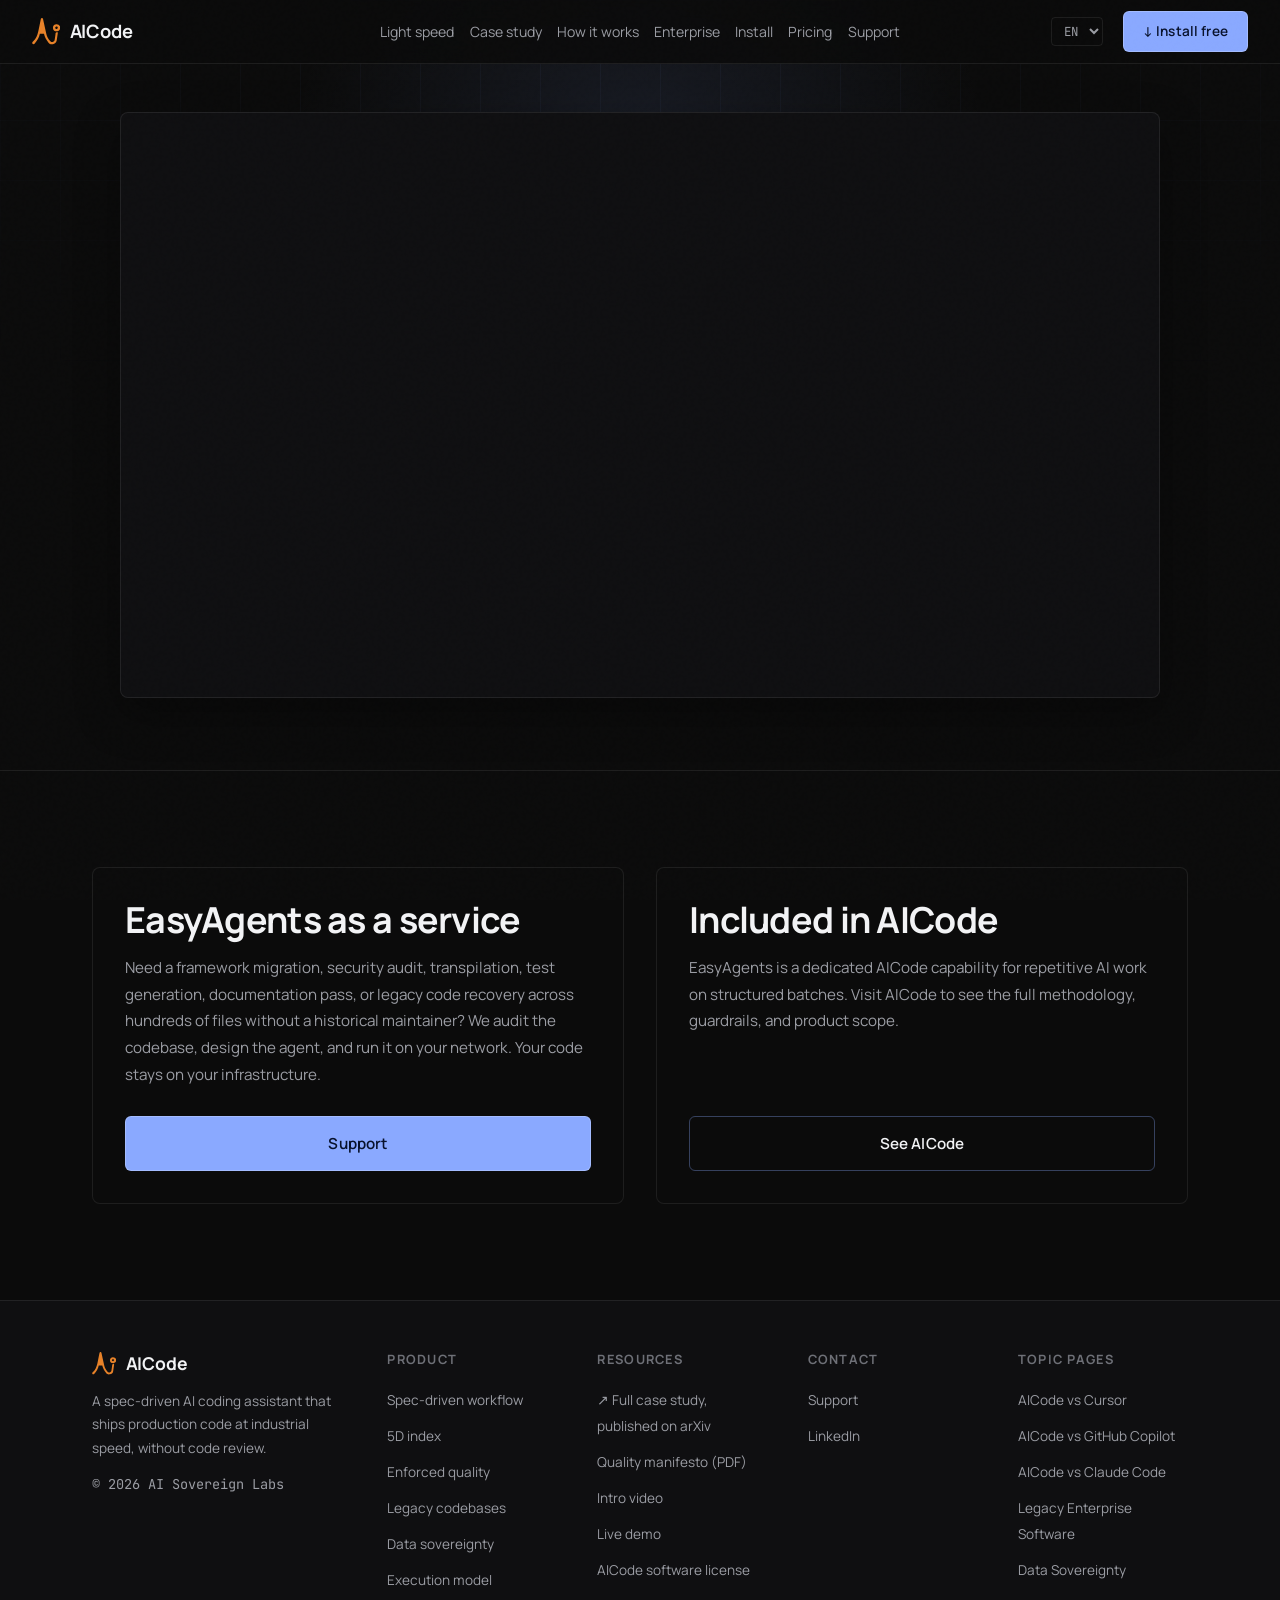
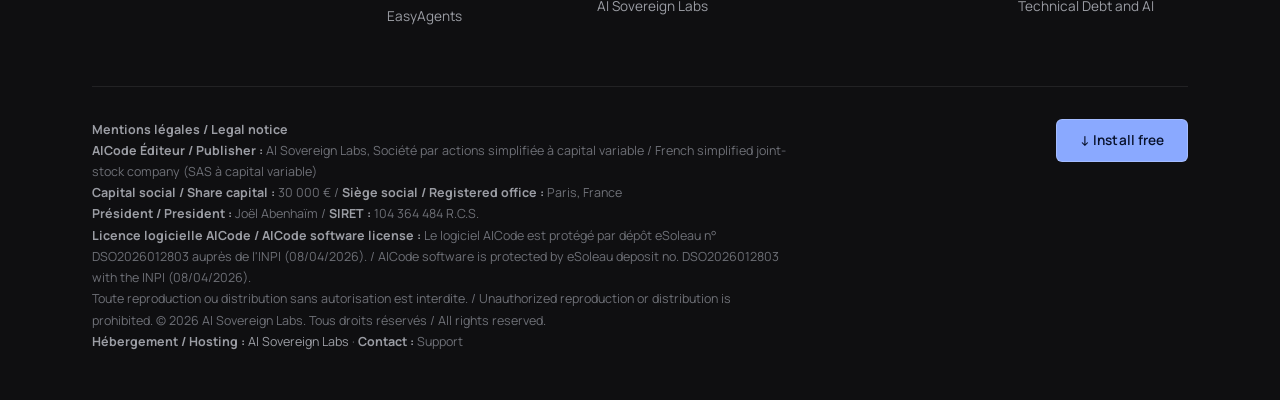
==== commit db7ec2cf: "Add files via upload" ====
--- a/index.html
+++ b/index.html
@@ -232,7 +232,12 @@
               A spec-driven AI coding assistant that ships production code at
               industrial speed, without code review.
             </p>
-            <p class="footer-copyright">© 2026 AI Sovereign Labs</p>
+            <p class="footer-copyright">
+              © 2026
+              <a href="https://aisovereignlabs.ai/" target="_blank" rel="noopener"
+                >AI Sovereign Labs</a
+              >
+            </p>
           </div>
 
           <div class="footer-col">
@@ -244,6 +249,7 @@
               <li><a href="https://ai-code.ai/legacy/">Legacy codebases</a></li>
               <li><a href="https://ai-code.ai/sovereignty/">Data sovereignty</a></li>
               <li><a href="https://ai-code.ai/execution-model/">Execution model</a></li>
+              <li><a href="https://easy-agents.ai">EasyAgents</a></li>
             </ul>
           </div>
 
@@ -283,13 +289,13 @@
                 >
               </li>
               <li>
+                <a href="https://ai-code.ai/docs/LICENSE.txt" target="_blank" rel="noopener"
+                  >AICode software license</a
+                >
+              </li>
+              <li>
                 <a href="https://aisovereignlabs.ai/" target="_blank" rel="noopener"
                   >AI Sovereign Labs</a
-                >
-              </li>
-              <li>
-                <a href="https://ai-code.ai/docs/LICENSE.txt" target="_blank" rel="noopener"
-                  >AICode software license</a
                 >
               </li>
             </ul>
@@ -363,7 +369,12 @@
             <strong>Siège social / Registered office :</strong> Paris, France<br />
             <strong>Président / President :</strong> Joël Abenhaïm /
             <strong>SIRET :</strong> 104 364 484 R.C.S.<br />
-            <strong>Licence logicielle AICode / AICode software license :</strong>
+            <strong
+              ><a href="https://ai-code.ai/docs/LICENSE.txt" target="_blank" rel="noopener"
+                >Licence logicielle AICode / AICode software license</a
+              >
+              :</strong
+            >
             Le logiciel AICode est protégé par dépôt eSoleau n° DSO2026012803 auprès
             de l'INPI (08/04/2026). / AICode software is protected by eSoleau
             deposit no. DSO2026012803 with the INPI (08/04/2026).<br />
--- a/assets/footer.css
+++ b/assets/footer.css
@@ -43,6 +43,10 @@
   font-size: 0.78rem;
   font-family: "JetBrains Mono", monospace;
   color: var(--text-muted);
+}
+
+.footer-copyright a:hover {
+  color: var(--accent);
 }
 
 .footer-col h5 {
